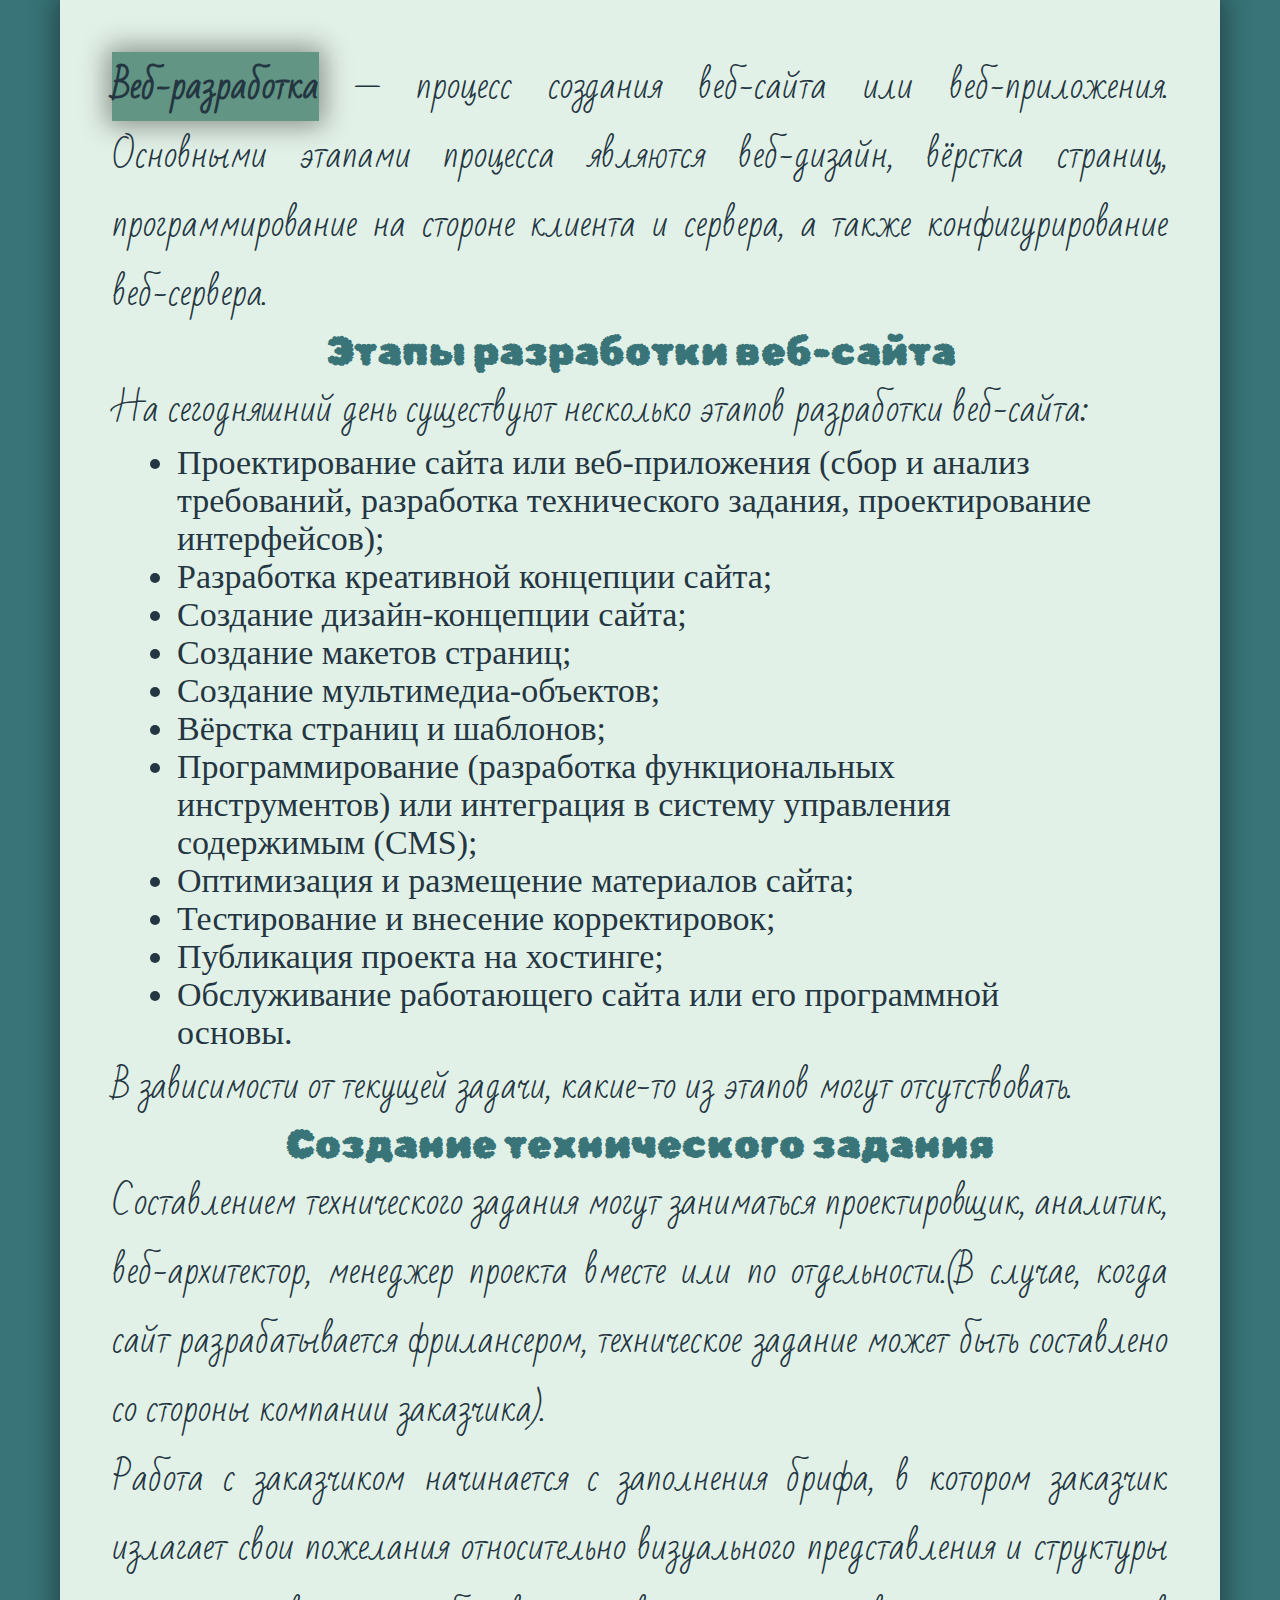
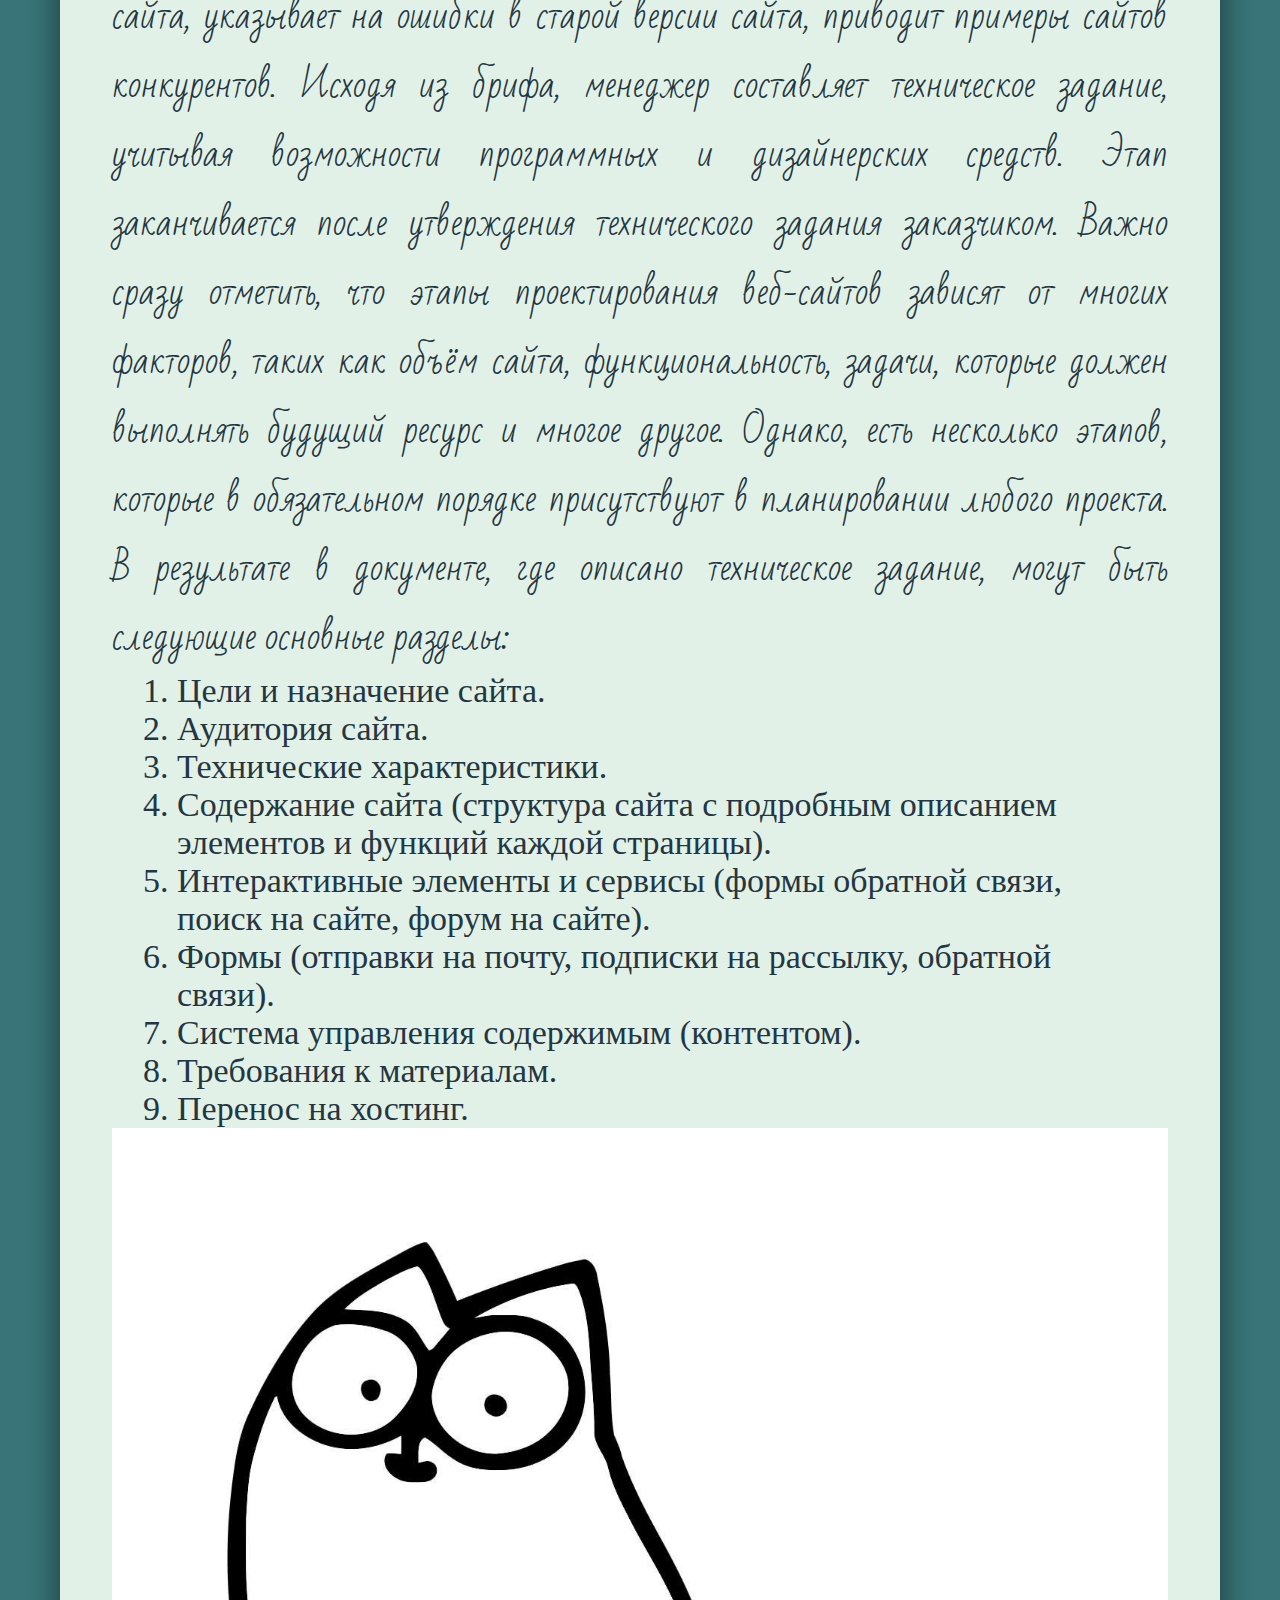
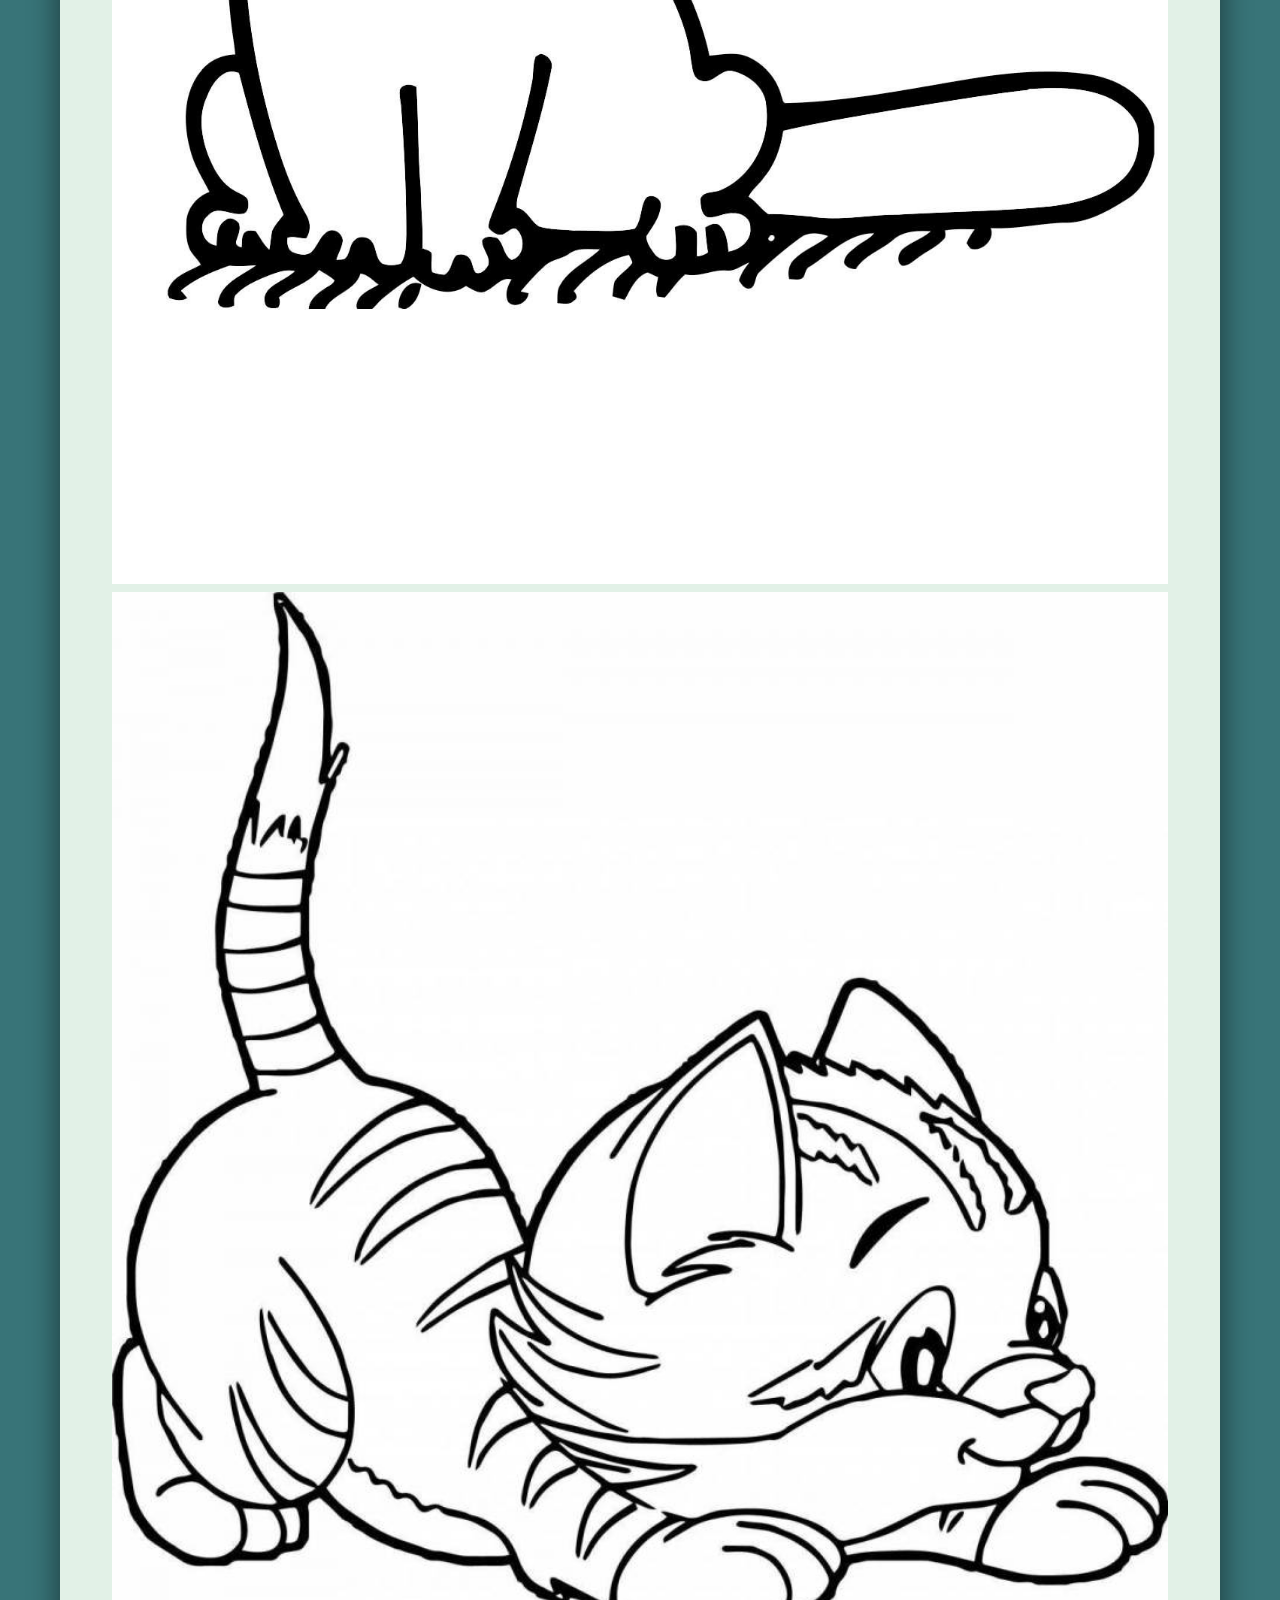
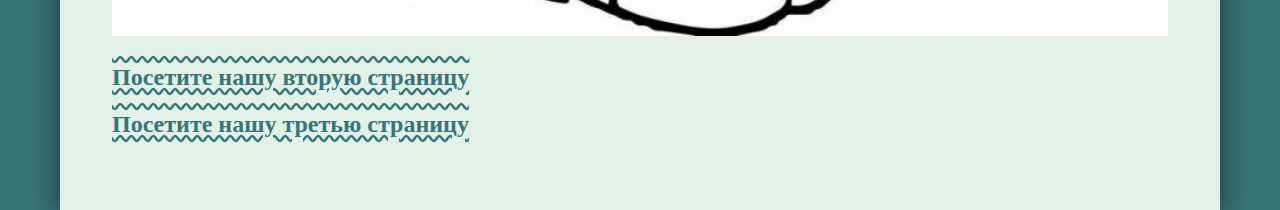
==== index.html @ d64812ff "Add files via upload" ====
<!DOCTYPE html>
<html lang="ru">
<head>
	<meta charset="UTF-8">
	<meta name="viewport" content="width=device-width, initial-scale=1.0">
	<title>Название страницы</title>
	<link rel="preconnect" href="https://fonts.googleapis.com">
	<link rel="preconnect" href="https://fonts.gstatic.com" crossorigin>
	<link href="https://fonts.googleapis.com/css2?family=Bad+Script&family=Handjet:wght@100..900&family=Rubik+Bubbles&display=swap" rel="stylesheet">
	<link rel="stylesheet" href="css/main.css">
</head>
<body>
<div>
	<p><span>Веб-разработка</span> — процесс создания веб-сайта или веб-приложения. Основными этапами процесса являются веб-дизайн, вёрстка страниц, программирование на стороне клиента и сервера, а также конфигурирование веб-сервера.</p>
	<h1>Этапы разработки веб-сайта</h1>
	<p>На сегодняшний день существуют несколько этапов разработки веб-сайта:</p>
	<ul>
		<li>Проектирование сайта или веб-приложения (сбор и анализ требований, разработка технического задания, проектирование интерфейсов);</li>
    	<li>Разработка креативной концепции сайта;</li>
    	<li>Создание дизайн-концепции сайта;</li>
    	<li>Создание макетов страниц;</li>
    	<li>Создание мультимедиа-объектов;</li>
    	<li>Вёрстка страниц и шаблонов;</li>
    	<li>Программирование (разработка функциональных инструментов) или интеграция в систему управления содержимым (CMS);</li>
    	<li>Оптимизация и размещение материалов сайта;</li>
    	<li>Тестирование и внесение корректировок;</li>
    	<li>Публикация проекта на хостинге;</li>
    	<li>Обслуживание работающего сайта или его программной основы.</li>
	</ul>
	<p>В зависимости от текущей задачи, какие-то из этапов могут отсутствовать.</p>
	<h1>Создание технического задания</h1>
	<p>Составлением технического задания могут заниматься проектировщик, аналитик, веб-архитектор, менеджер проекта вместе или по отдельности.(В случае, когда сайт разрабатывается фрилансером, техническое задание может быть составлено со стороны компании заказчика).</p>
    <p>Работа с заказчиком начинается с заполнения брифа, в котором заказчик излагает свои пожелания относительно визуального представления и структуры сайта, указывает на ошибки в старой версии сайта, приводит примеры сайтов конкурентов. Исходя из брифа, менеджер составляет техническое задание, учитывая возможности программных и дизайнерских средств. Этап заканчивается после утверждения технического задания заказчиком. Важно сразу отметить, что этапы проектирования веб-сайтов зависят от многих факторов, таких как объём сайта, функциональность, задачи, которые должен выполнять будущий ресурс и многое другое. Однако, есть несколько этапов, которые в обязательном порядке присутствуют в планировании любого проекта. В результате в документе, где описано техническое задание, могут быть следующие основные разделы:</p>
	<ol>
		<li>Цели и назначение сайта.</li>
		<li>Аудитория сайта.</li>
		<li>Технические характеристики.</li>
		<li>Содержание сайта (структура сайта с подробным описанием элементов и функций каждой страницы).</li>
		<li>Интерактивные элементы и сервисы (формы обратной связи, поиск на сайте, форум на сайте).</li>
		<li>Формы (отправки на почту, подписки на рассылку, обратной связи).</li>
		<li>Система управления содержимым (контентом).</li>
		<li>Требования к материалам.</li>
		<li>Перенос на хостинг.</li>
	</ol>
	<img src="1.jpg" alt="">
	<img src="2.jpg" alt="">
	<a href="page2.html">Посетите нашу вторую страницу</a>
	<a href="page3.html">Посетите нашу третью страницу</a>
</div>
</body>
</html>
---- css/main.css ----
@font-face {
	font-family: 'Catacombs';
	src:url('font/Catacombs V1-0.ttf');
	font-weight: normal;
	font-style: normal;
}

* {
	padding: 0;
	margin: 0;
	box-sizing: border-box;
}

span {
	background-color: #629584;
	font-weight: bolder;
	box-shadow:  0 0 25px 5px  rgba(0,0,0, 0.4);
}

div {
	font-family: 'Catacombs';
	font-size: 34px;
	margin: 0 60px;
	background-color: #E2F1E7;
	padding: 52px;
	box-shadow:  0 0 25px 5px  rgba(0,0,0, 0.4);
}

p {
	font-size: 35px;
	font-family: "Bad Script", cursive;
  	font-weight: 400;
  	font-style: normal;
  	color: #243642;
  	text-align: justify;
	}
h1 {
	color: #387478;
	font-family: "Rubik Bubbles", system-ui;
  	font-weight: 400;
  	font-style: normal;
  	font-size: 40px;
  	text-align: center;
}

li {
	margin:  0 65px;
}

img {
	width: 100%;
}
a {
	text-decoration: wavy underline overline;
	color: #387478;
	font-weight: bolder;
	font-size: 24px;
	display: block;
	margin: 20px 0;
	transition:  0.5s ease-in;
}
a:hover {
	text-decoration: #243642 wavy underline;
}
body {
	background-color: #387478;
	font-size: 20px;
	font-family: 'Catacombs';
	color: #243642;

}
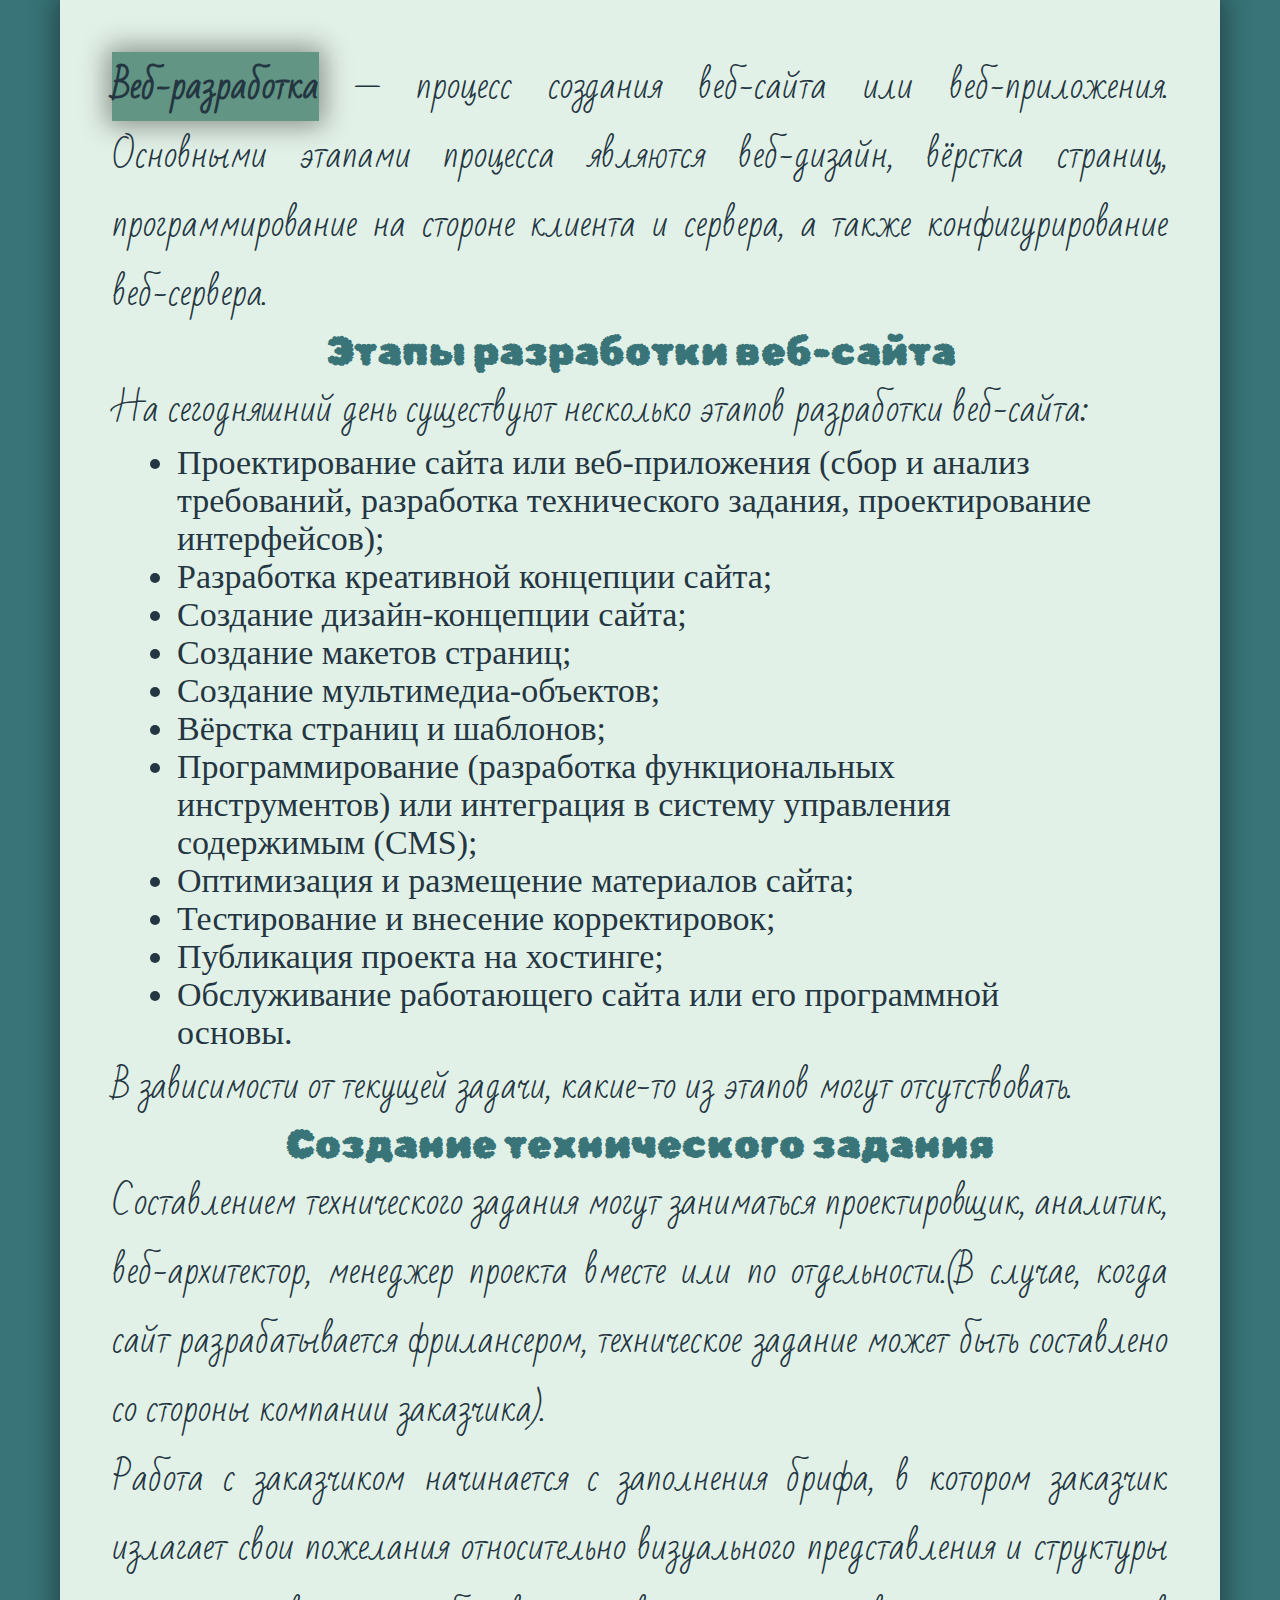
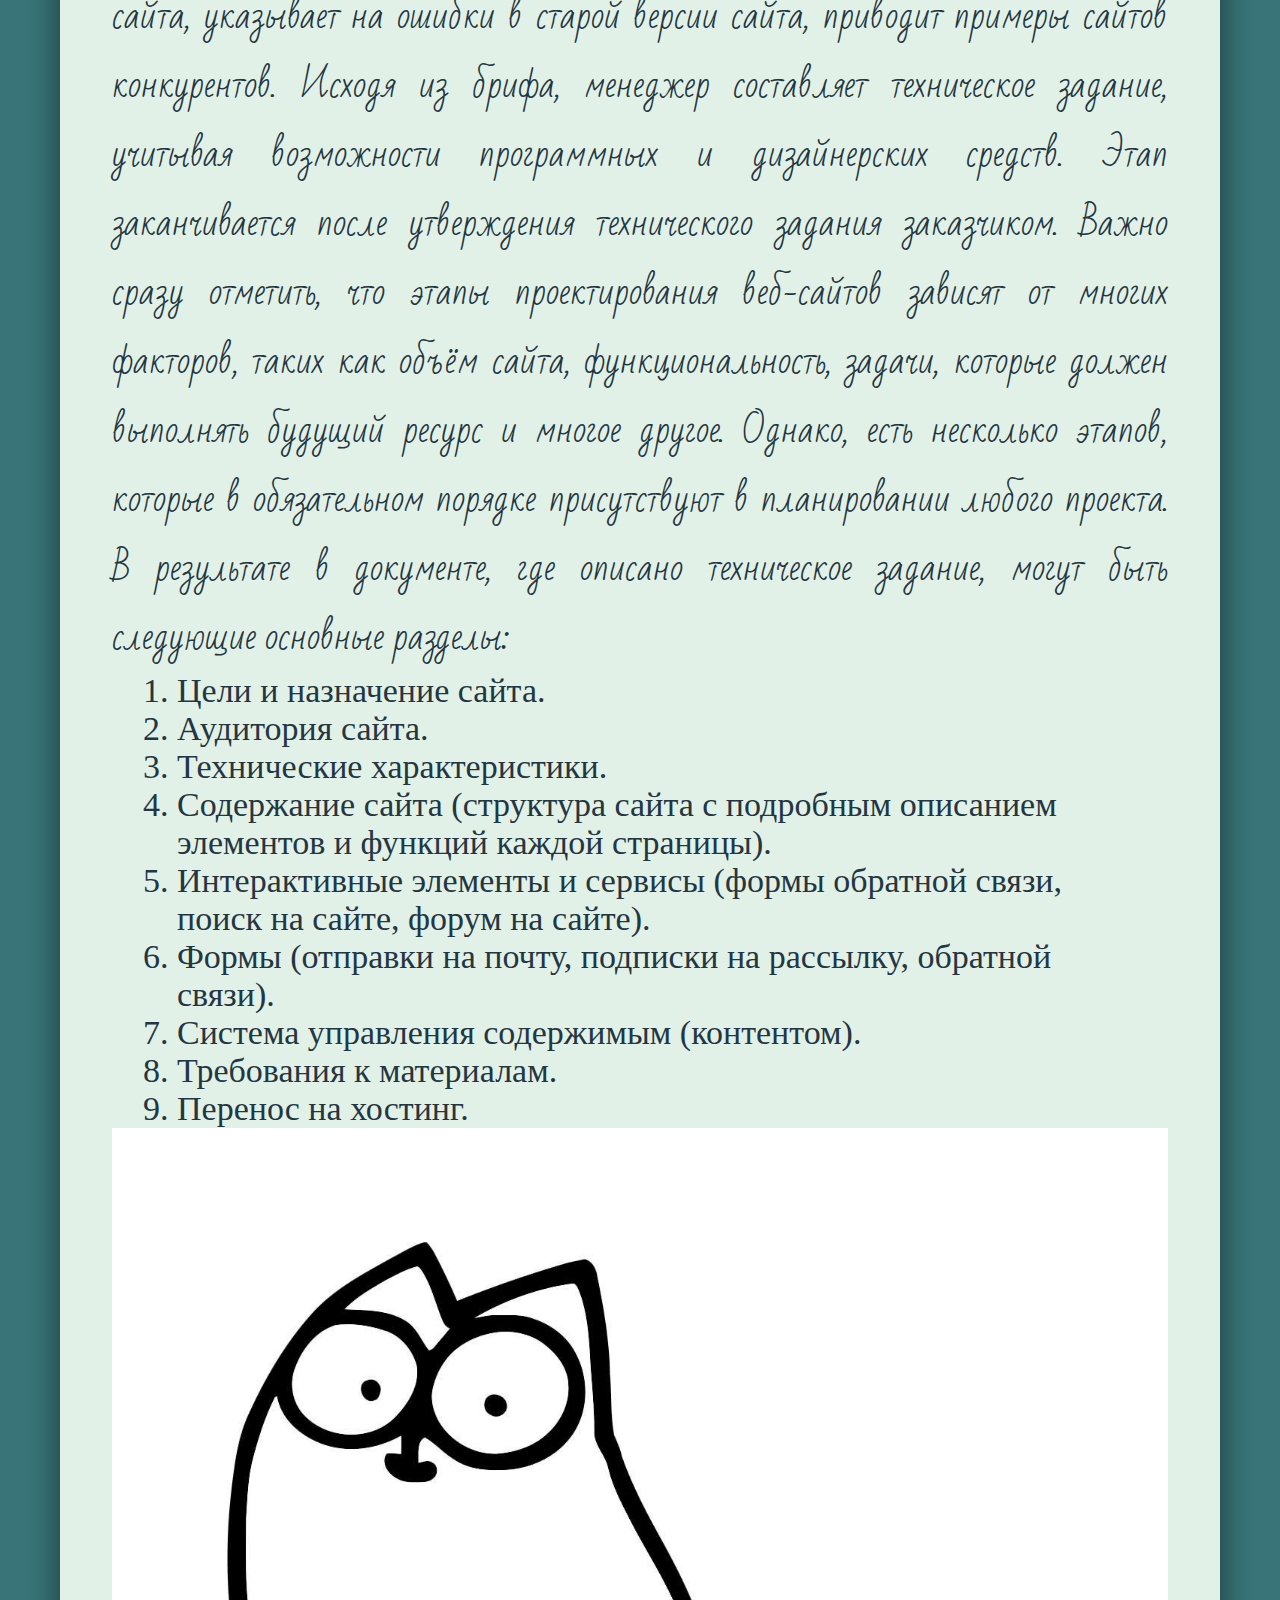
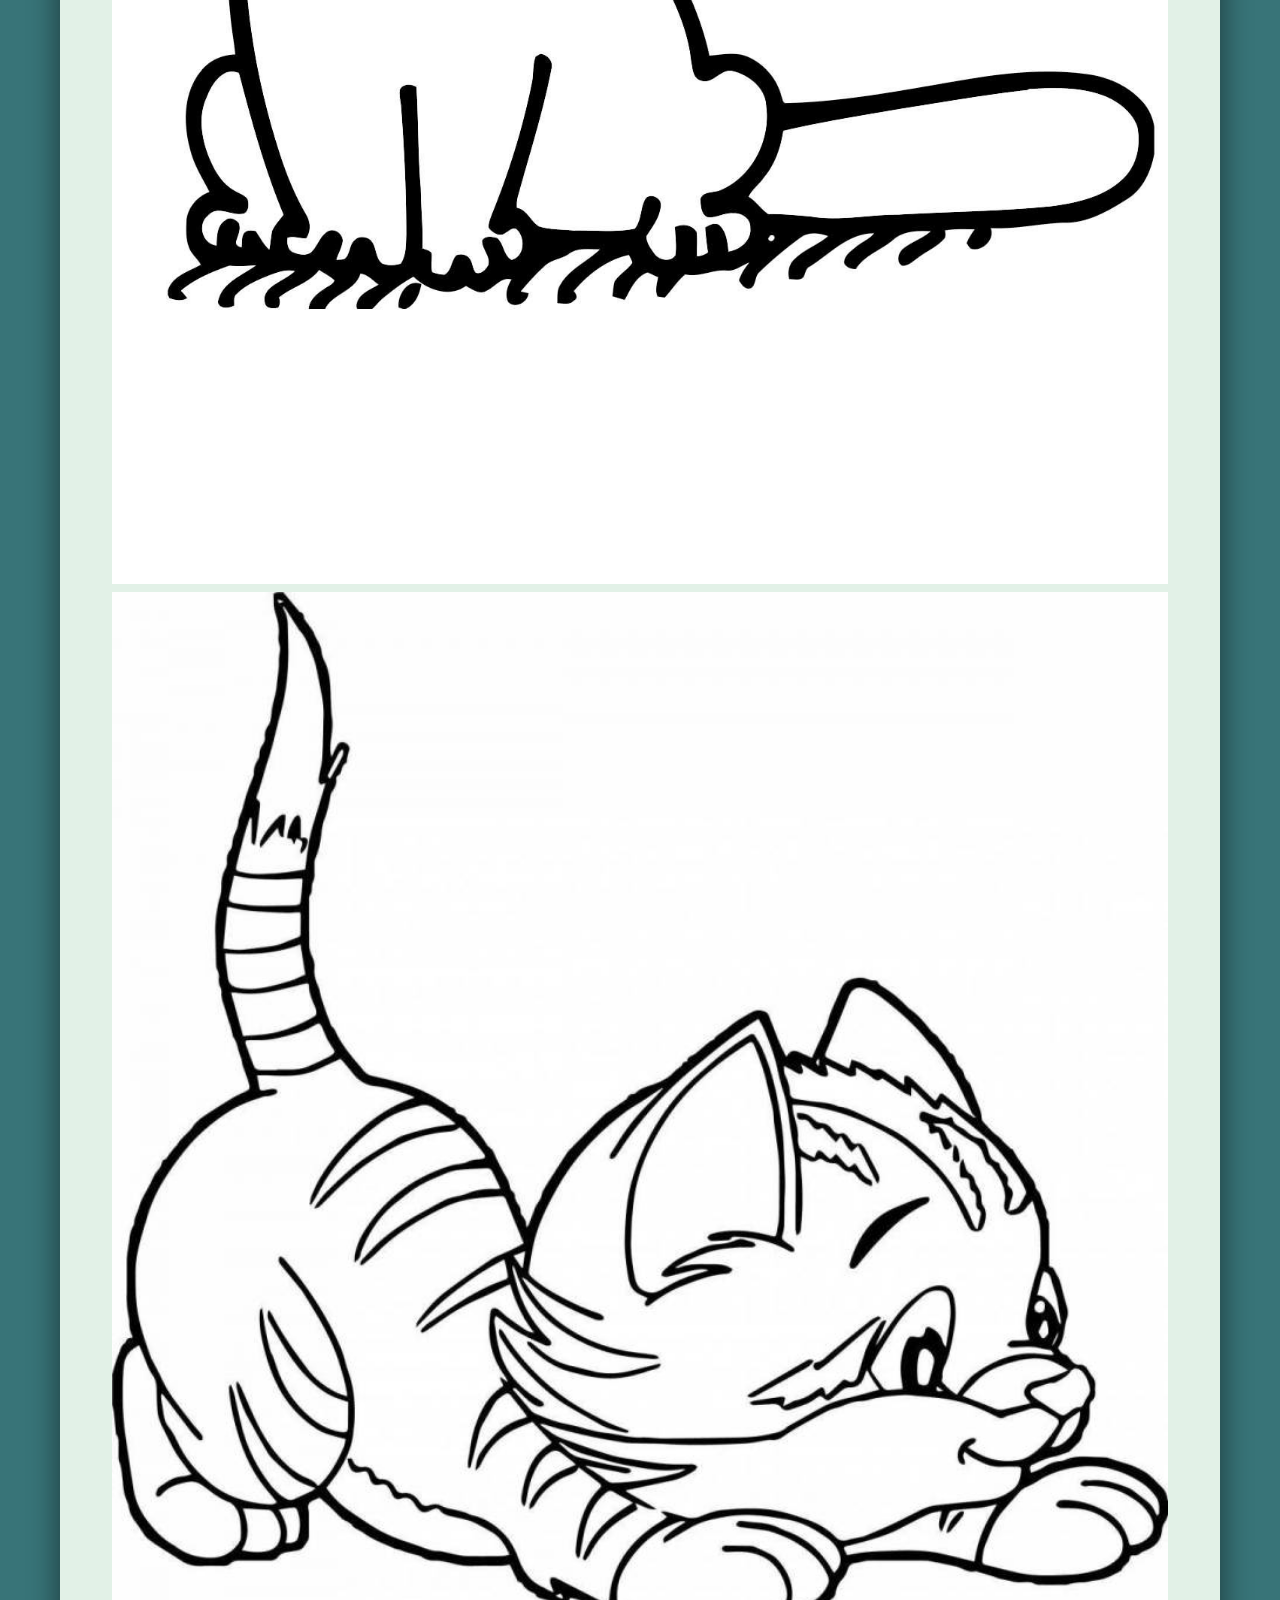
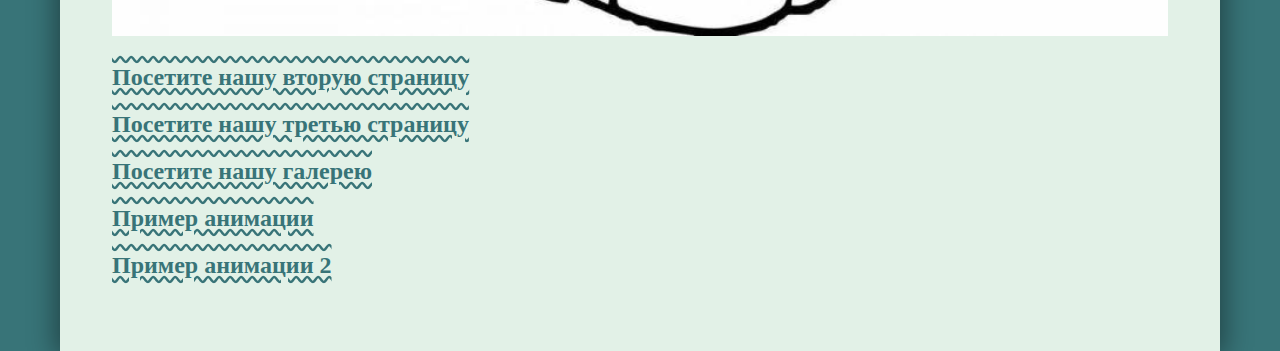
==== commit 716787b5: "Update index.html" ====
--- a/index.html
+++ b/index.html
@@ -46,6 +46,9 @@
 	<img src="2.jpg" alt="">
 	<a href="page2.html">Посетите нашу вторую страницу</a>
 	<a href="page3.html">Посетите нашу третью страницу</a>
+	<a href="Gallary/index.html">Посетите нашу галерею</a>
+	<a href="Gallary/anim1.html">Пример анимации</a>
+	<a href="Gallary/anim2.html">Пример анимации 2</a>
 </div>
 </body>
-</html>+</html>
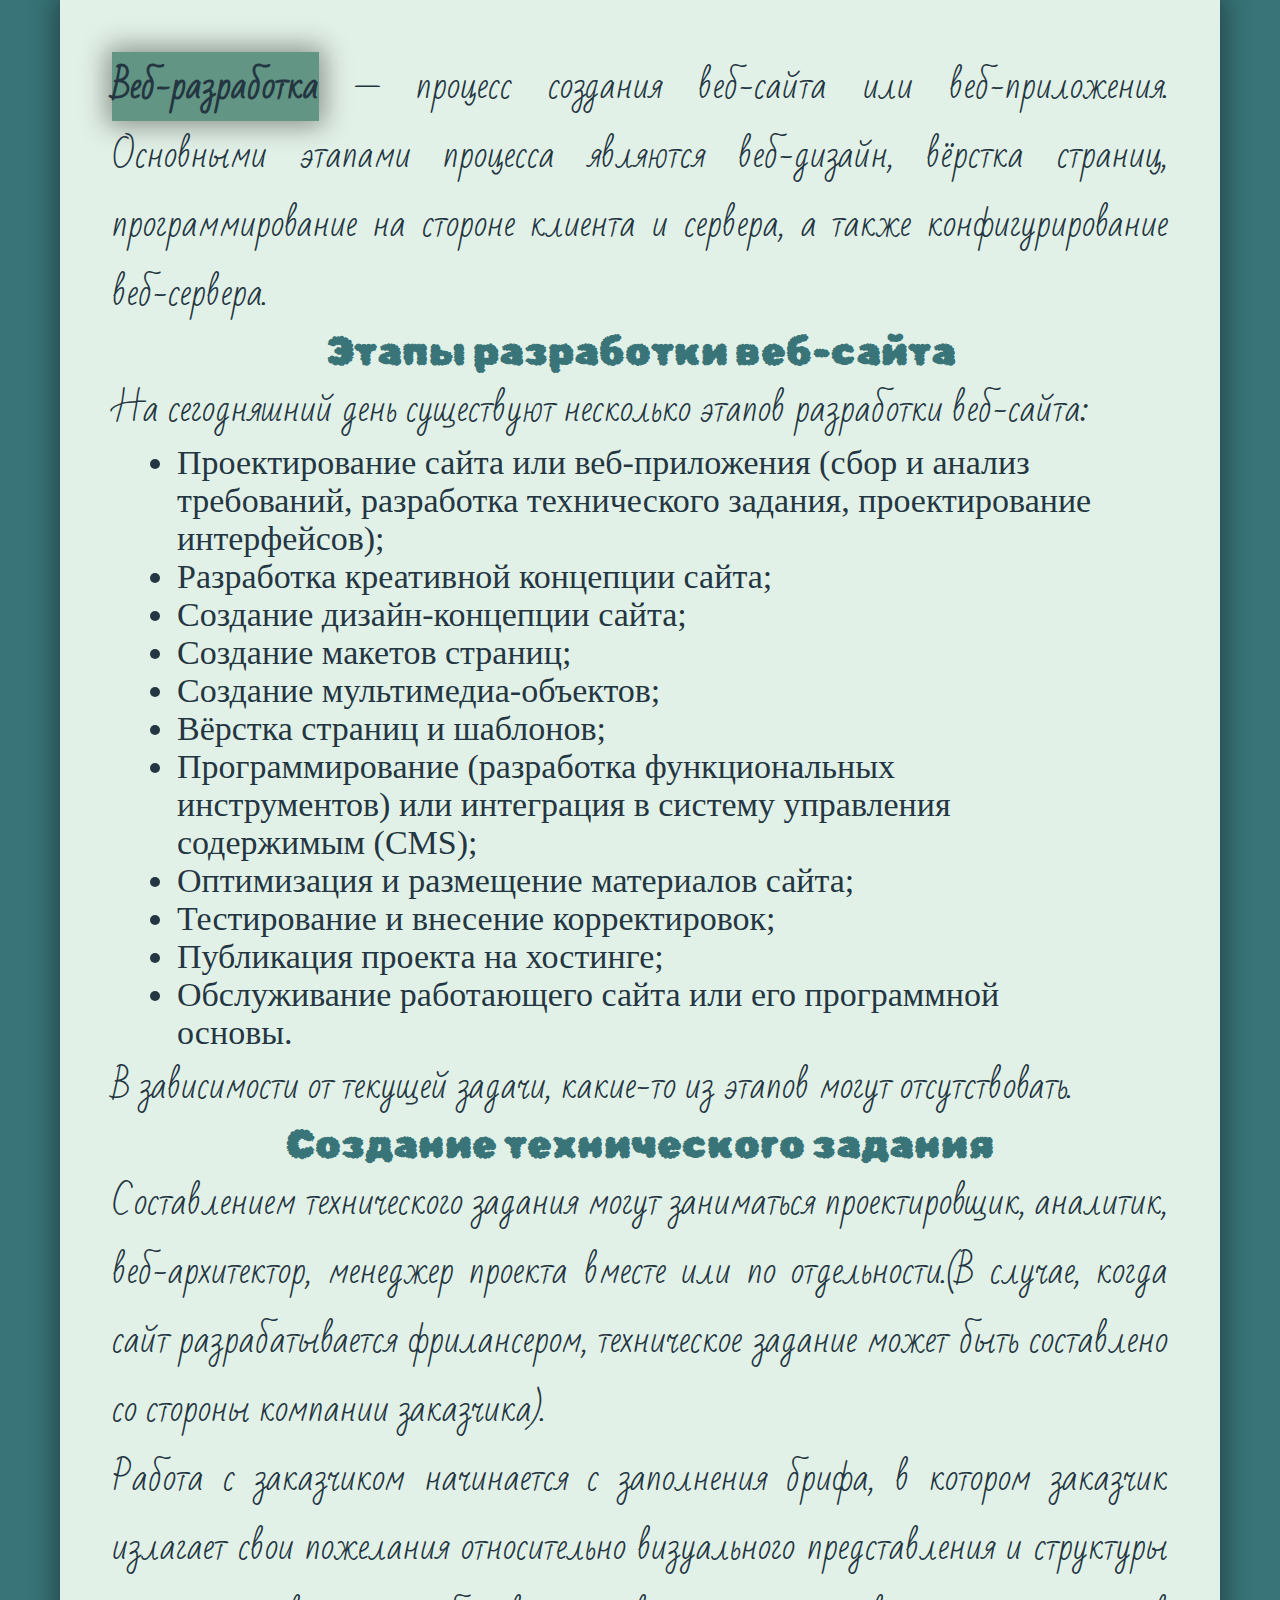
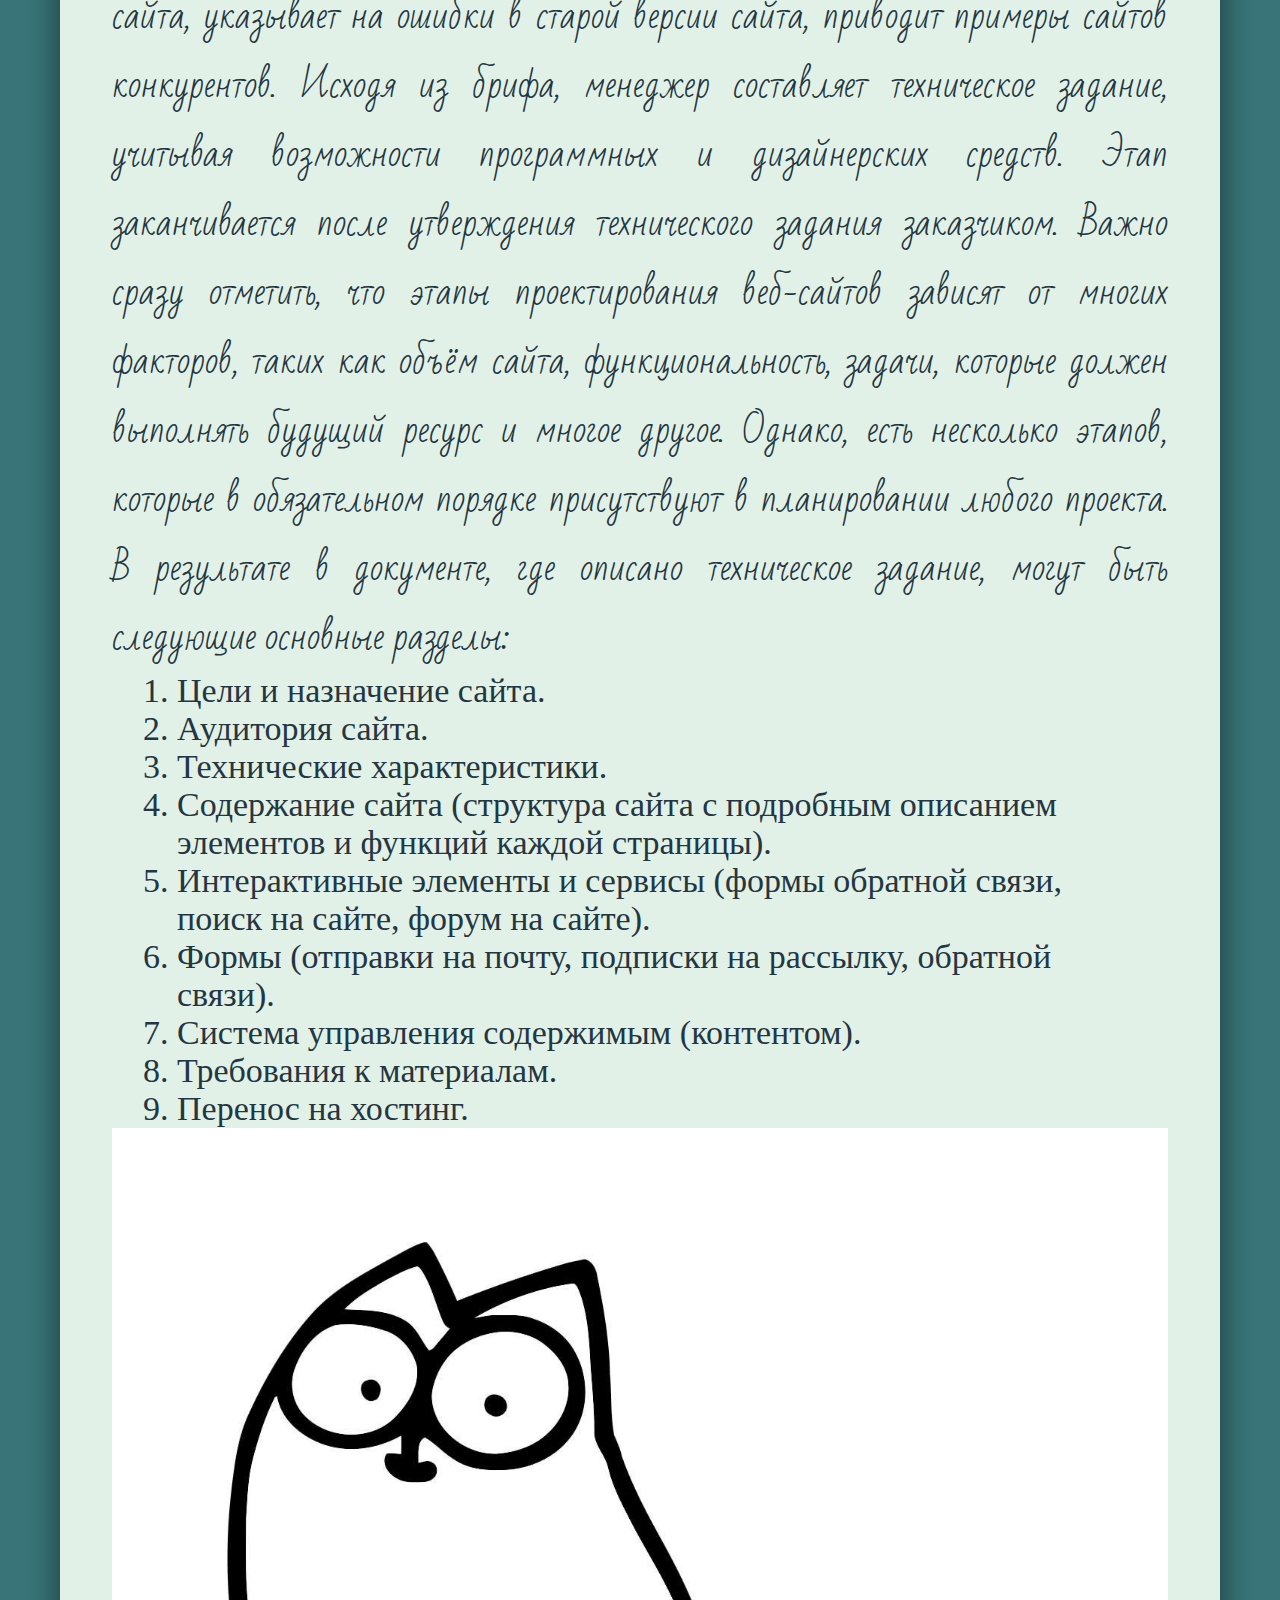
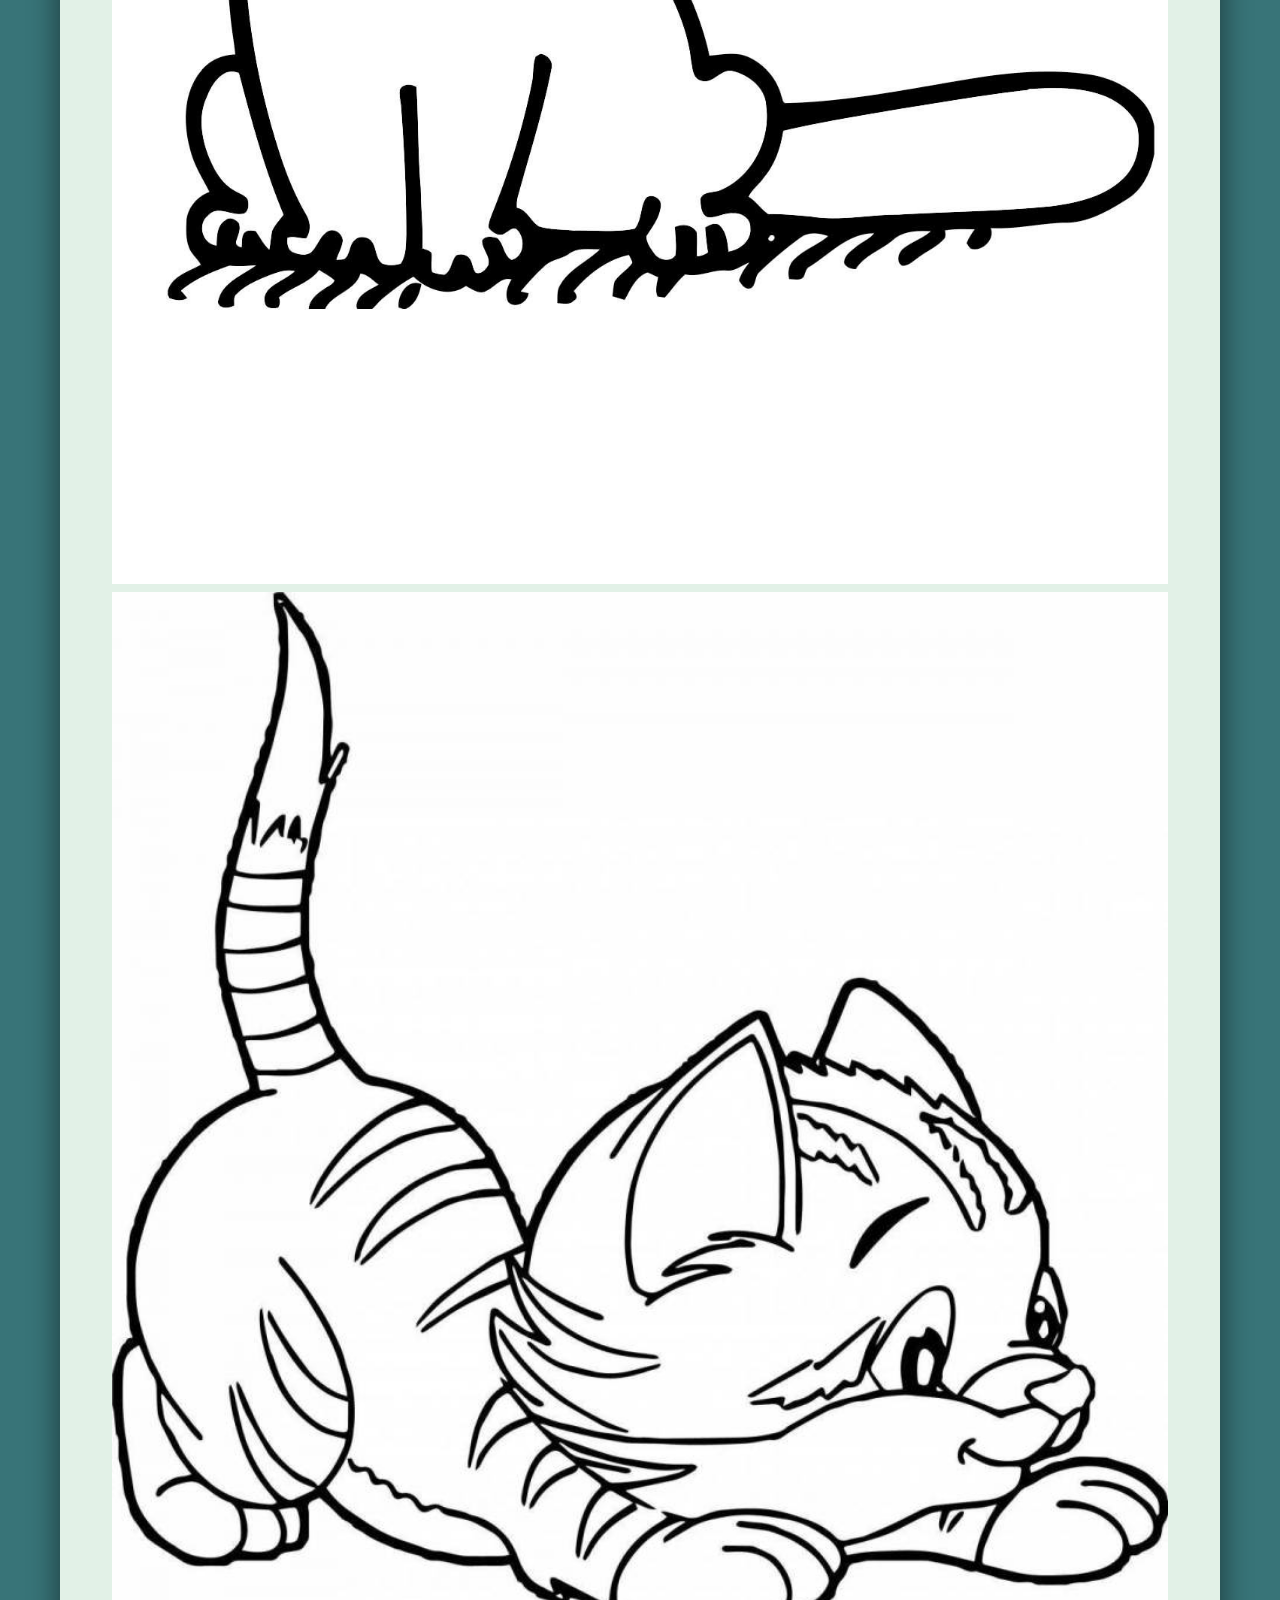
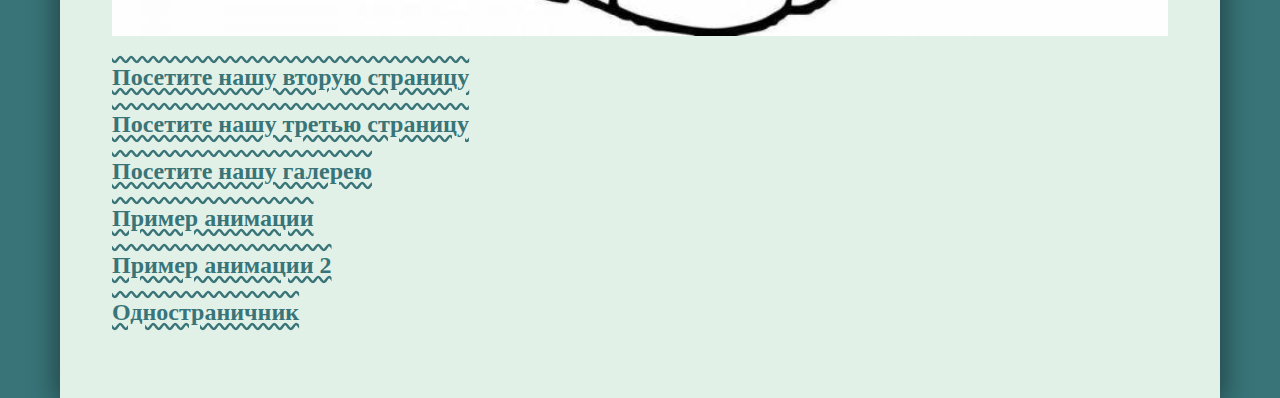
==== commit 17f099cd: "Update index.html" ====
--- a/index.html
+++ b/index.html
@@ -49,6 +49,7 @@
 	<a href="Gallary/index.html">Посетите нашу галерею</a>
 	<a href="Gallary/anim1.html">Пример анимации</a>
 	<a href="Gallary/anim2.html">Пример анимации 2</a>
+	<a href="swgoh/index.html">Одностраничник</a>
 </div>
 </body>
 </html>
